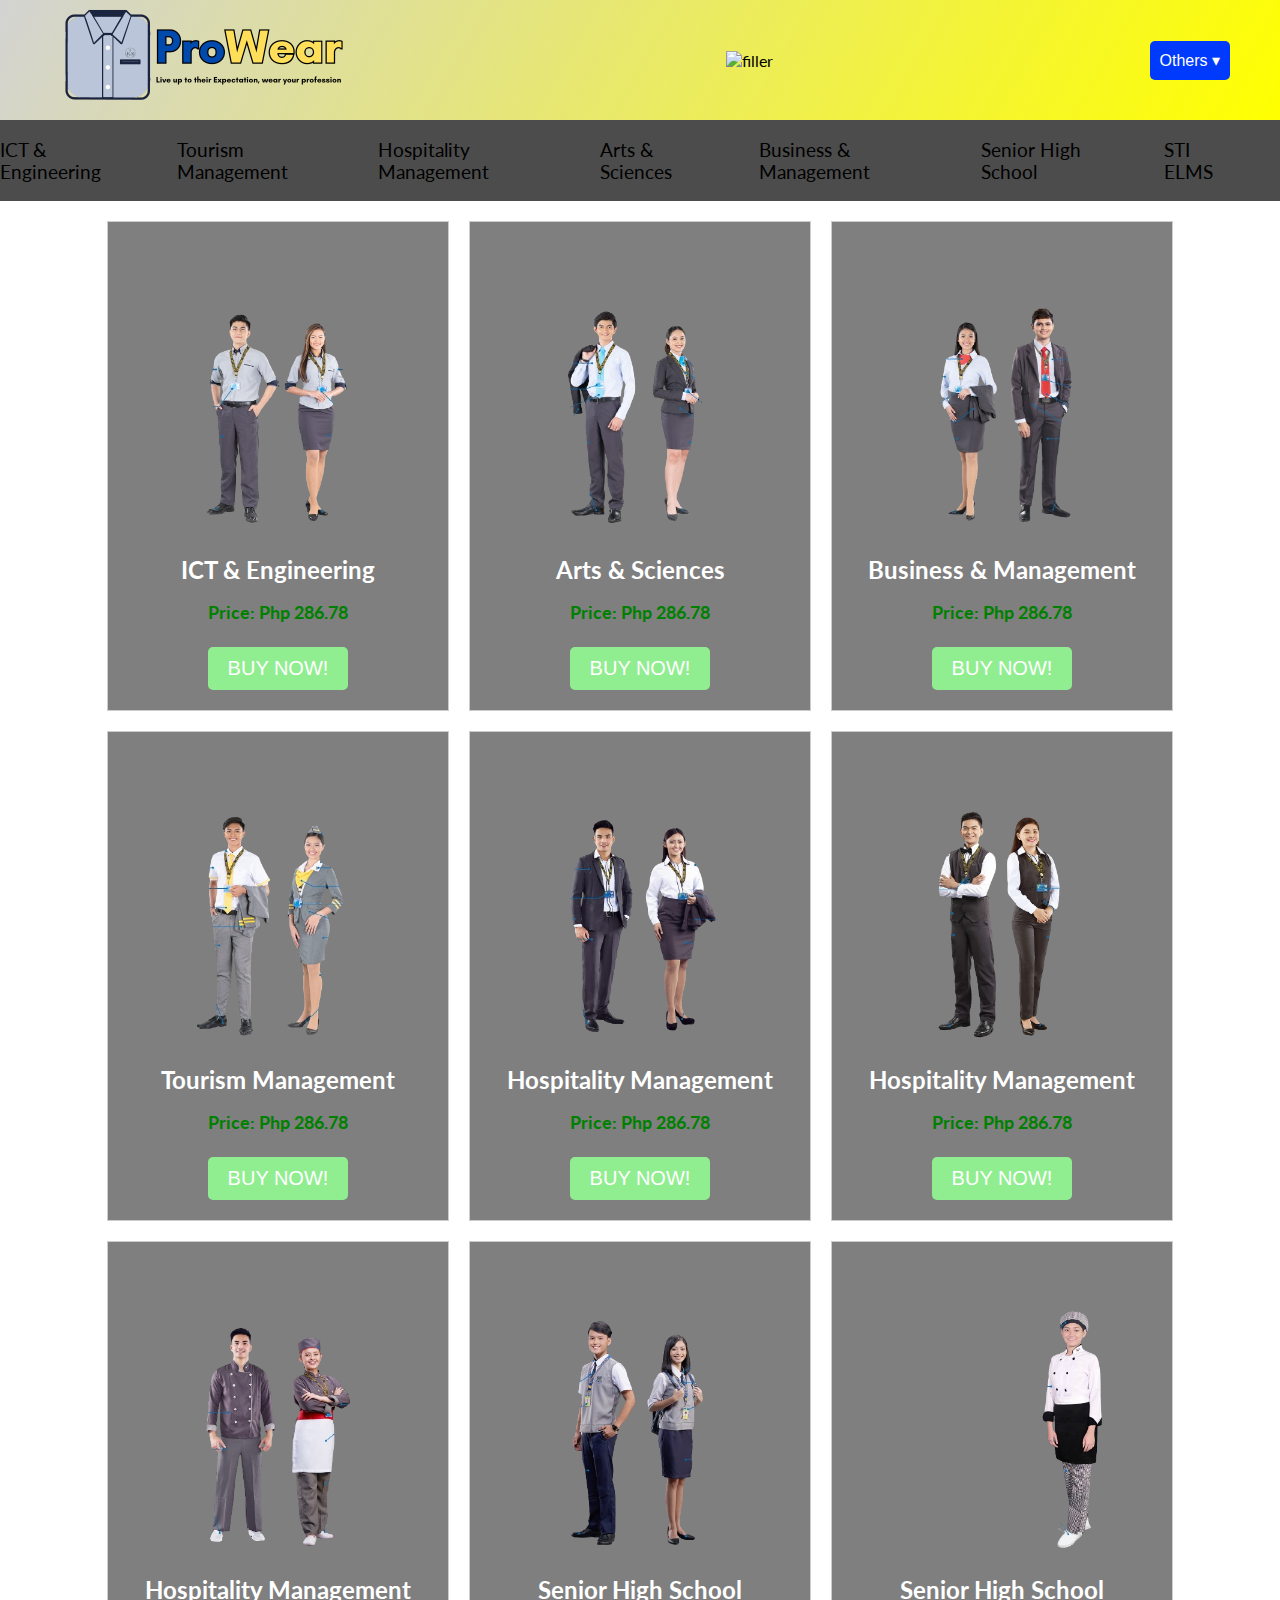
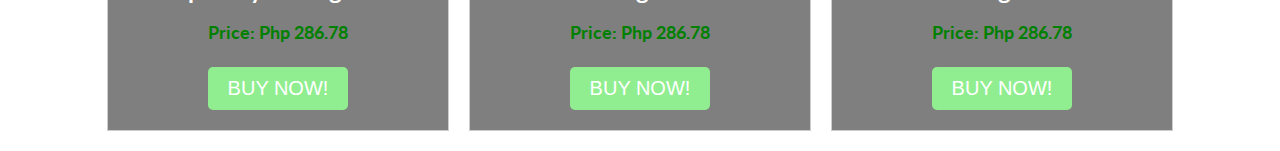
==== index.html @ 151feed0 "Add files via upload" ====
<!DOCTYPE html>
<html lang="en">
<head>
    <meta charset="UTF-8">
    <meta name="viewport" content="width=device-width, initial-scale=1.0">
    <link rel="preconnect" href="https://fonts.googleapis.com">
    <link rel="preconnect" href="https://fonts.gstatic.com" crossorigin>
    <link href="https://fonts.googleapis.com/css2?family=Lato:ital,wght@0,100;0,300;0,400;0,700;0,900;1,100;1,300;1,400;1,700;1,900&display=swap" rel="stylesheet">
    <link rel="stylesheet" href="style.css">
    <link rel="stylesheet" href="master.css">
    <title>ProWear</title>
</head>
<body>
    <nav id="nav">
        <div class="navTop">
            <div class="navItem">
                <img src="./img/pWlogo.png" alt="ProWear Logo">
            </div>
            <div class="navMid">
                <img src="./img/filler.png" alt ="filler"></img>
            </div>
            <div class="navItem dropdown">
                <button class="dropbtn">Others &#9662;</button>
                <div class="dropdown-content">
                    <a href="gatepass.html">Request for a GatePass</a>
                    <a href="aboutUs.html">About Us</a>
                    <a href="login.html">Logout</a>
                </div>
            </div>
        </div>
    </nav>
        <style>
            .menuItem a {
                text-decoration: none; /* Remove underline */
                color: inherit; /* Inherit color from parent */
            }
        
            .menuItem a:hover {
                text-decoration: none; /* Remove underline on hover */
                color: inherit; /* Inherit color from parent on hover */
            }
        </style>


        <div class="navBottom">
<h3 class="menuItem"><a href="ICT.html">ICT & Engineering</a></h3>
<h3 class="menuItem"><a href="TM.HTML">Tourism Management</a></h3>
<h3 class="menuItem"><a href="HM.HTML">Hospitality Management</a></h3>
<h3 class="menuItem"><a href="ARTSSC.html">Arts & Sciences</a></h3>
<h3 class="menuItem"><a href="BM.HTML">Business & Management</a></h3>
<h3 class="menuItem"><a href="SHS.html">Senior High School</a></h3>
<h3 class="menuItem"><a href="https://elms.sti.edu/site/not_logged_in?from=%2Fuser_dashboard&log_in_required=true">STI ELMS</a></h3>
        </div>
    </nav>
    <div class="items">
        <div class="item">
            <img src="./img/ICT_ENG.png" alt="ICT & Engineering" class="itemImg">
            <h1 class="itemTitle">ICT & Engineering</h1>
            <h2 class="itemPrice">Price: Php 286.78</h2>
            <a href="BUY.html">
            <button class="buyButton">BUY NOW!</button>
            </a>
        </div>
        <div class="item">
          
            <img src="./img/ARTS_SC.png" alt="Arts & Sciences" class="itemImg">
            <h1 class="itemTitle">Arts & Sciences</h1>
            <h2 class="itemPrice">Price: Php 286.78</h2> 
        <a href="BUY.html">
            <button class="buyButton">BUY NOW!</button>
        </a>
        </div>
        <div class="item">
            
            <img src="./img/BMMA.png" alt="Business & Management" class="itemImg">
            <h1 class="itemTitle">Business & Management</h1>
            <h2 class="itemPrice">Price: Php 286.78</h2>
        <a href="BUY.html">
            <button class="buyButton">BUY NOW!</button>
        </a>
        </div>
        <div class="item">
           
            <img src="./img/TM.png" alt="Tourism Management" class="itemImg">
            <h1 class="itemTitle">Tourism Management</h1>
            <h2 class="itemPrice">Price: Php 286.78</h2>
        <a href="BUY.html">
            <button class="buyButton">BUY NOW!</button>
        </a>
        </div>
        <div class="item">
           
            <img src="./img/HM.png" alt="Business & Management" class="itemImg">
            <h1 class="itemTitle">Hospitality Management</h1>
            <h2 class="itemPrice">Price: Php 286.78</h2>
        <a href="BUY.html">
            <button class="buyButton">BUY NOW!</button>
        </a>
        </div>
        <div class="item">
            <img src="./img/HM1.png" alt="Business & Management" class="itemImg">
            <h1 class="itemTitle">Hospitality Management</h1>
            <h2 class="itemPrice">Price: Php 286.78</h2>
        <a href="BUY.html">
            <button class="buyButton">BUY NOW!</button>
        </a>
        </div>
        <div class="item">
          
            <img src="./img/HM3.png" alt="Business & Management" class="itemImg">
            <h1 class="itemTitle">Hospitality Management</h1>
            <h2 class="itemPrice">Price: Php 286.78</h2> 
        <a href="BUY.html">
            <button class="buyButton">BUY NOW!</button>
        </a>
        </div>
        <div class="item">
            <img src="./img/SHS.png" alt="Senior High School" class="itemImg">
            <h1 class="itemTitle">Senior High School</h1>
            <h2 class="itemPrice">Price: Php 286.78</h2>
        <a href="BUY.html">
            <button class="buyButton">BUY NOW!</button>
        </a>
        </div>
        <div class="item">
         
            <img src="./img/SHSKTCH.png" alt="Business & Management" class="itemImg">
            <h1 class="itemTitle">Senior High School</h1>
            <h2 class="itemPrice">Price: Php 286.78</h2>   
        <a href="BUY.html">
            <button class="buyButton">BUY NOW!</button>
        </a>
        </div>
    </div>
</body>
</html>
---- style.css ----
body {
    font-family: "Lato", sans-serif;
    padding: 0;
    margin: 0;
    background-image: url(https://www.sti.edu/cms/images/school/all/orca.jpg);
    background-size: cover; /* Ensure the background image covers the entire body */
    background-position: center; /* Center the background image */
}

nav {
    background:linear-gradient(120deg, lightgray,yellow);
    color: black;
    padding: 20px 50px;
}

.navMid{
    align-items: center;
    background-position: center;
    background-size: cover;

}

.navTop {
    display: flex;
    align-items: center;
    justify-content: space-between;
    height:80px;

}

.limitedOfferContainer {
    position: relative;
    display: inline-block; /* Ensure the container only takes up the necessary width */
}

.limitedOffer {
    display: block;
    position: relative;
    z-index: 1; /* Ensure the text appears above the box */
    background-color: #003bfd; /* Box background color */
    color: white; /* Text color */
    padding: 10px; /* Adjust padding as needed */
    border-radius: 5px; /* Rounded corners for the box */
    text-decoration: none; /* Remove underline from the link */
    text-align: center; /* Center the text */
}

.limitedOffer:hover {
    background-color: #001e6b; /* Change box background color on hover */
}

.limitedOffer img {
    position: absolute;
    bottom: -10px; /* Adjust the distance between text and image */
    left: 50%;
    transform: translateX(-50%); /* Center the image horizontally */
}

@keyframes glow {
    0% { text-shadow: 0 0 10px rgba(255,255,255,0.7); }
    50% { text-shadow: 0 0 20px rgba(255,255,255,0.9), 0 0 30px rgba(255,255,255,0.5); }
    100% { text-shadow: 0 0 10px rgba(255,255,255,0.7); }
}

.navBottom {
    display: flex;
    align-items: center;
    justify-content: center;
    position: relative; /* Position relative for pseudo-element */
    z-index: 1; /* Ensure it's above the pseudo-element */
}

.navBottom::before {
    content: "";
    position: absolute;
    top: 0;
    left: 0;
    width: 100%;
    height: 100%;
    background: linear-gradient(rgba(0, 0, 0, 0.7), rgba(0, 0, 0, 0.7)); /* Transparent black gradient */
    z-index: -1; /* Ensure it's behind the content */
}

.menuItem {
    margin-right: 50px;
    cursor: pointer;
    color: white; /* Change font color to white */
    font-weight: 400;
    animation: glow 1.5s infinite alternate; /* Apply animation */
    transition: color 0.3s; /* Add transition effect for color change */
}

.menuItem a {
    text-decoration: none; /* Remove underline */
    color: inherit; /* Inherit color from parent */
}

.menuItem:hover {
    color: yellow; /* Change font color to yellow on hover */
    animation: none; /* Remove animation on hover */
}

/* Animation keyframes for glowing effect */
@keyframes glow {
    0% { text-shadow: 0 0 10px rgba(255,255,255,0.7); }
    50% { text-shadow: 0 0 20px rgba(255,255,255,0.9), 0 0 30px rgba(255,255,255,0.5); }
    100% { text-shadow: 0 0 10px rgba(255,255,255,0.7); }
}


/* Animation keyframes for glowing effect */
@keyframes glow {
    0% { text-shadow: 0 0 10px rgba(255,255,255,0.7); }
    50% { text-shadow: 0 0 20px rgba(255,255,255,0.9), 0 0 30px rgba(255,255,255,0.5); }
    100% { text-shadow: 0 0 10px rgba(255,255,255,0.7); }
}

.items {
    display: flex;
    flex-wrap: wrap;
    justify-content: center;
    gap: 20px; /* Add space between items */
    padding: 20px; /* Add padding around items */
}

.item {
    width: 300px; /* Set width of each item */
    border: 1px solid black; /* Add border for clarity */
    padding: 20px; /* Add padding within items */
    text-align: center; /* Center align text */
}

.itemImg {
    max-width: 100%;
    height: auto;
}

.itemTitle {
    font-size: 24px;
    margin-top: 10px;
}

.itemPrice {
    font-size: 18px;
    color: green;
    margin-top: 10px;
}

.buyButton {
    padding: 10px 20px;
    background-color: green;
    color: white;
    border: none;
    border-radius: 5px;
    font-size: 20px;
    cursor: pointer;
    margin-top: 10px;
}

.item {
    width: 300px;
    border: 1px solid #ccc; 
    padding: 20px; 
    text-align: center; 
    background: rgba(0, 0, 0, 0.5);
    color: white; 
}

.menuItem {
    margin-right: 50px;
    cursor: pointer;
    color: black;
    font-weight: 400;
    position: relative;
}

.menuItem::after {
    content: "";
    position: absolute;
    bottom: -4px;
    left: 0;
    width: 0;
    height: 4px;
    background-color: blue; /* Adjust color as needed */
    transition: width 0.3s ease; /* Transition effect */
}

.menuItem:hover::after {
    width: 100%; /* Expand the line on hover */
}

.buyButton {
    padding: 10px 20px;
    background-color: lightgreen; /* Change to light green */
    color: white;
    border: none;
    border-radius: 5px;
    font-size: 20px;
    cursor: pointer;
    margin-top: 10px;
    position: relative;
    overflow: hidden;
    transition: background-color 0.3s; /* Transition effect for background color */
}

.buyButton::before {
    content: "";
    position: absolute;
    background: none; /* Remove white-ish overlay */
    top: 50%;
    left: 50%;
    width: 300%;
    height: 300%;
    border-radius: 50%;
    z-index: 0;
    transition: width 0.3s, height 0.3s, top 0.3s, left 0.3s; /* Transition effect for overlay */
    transform: translate(-50%, -50%);
}

.buyButton:hover {
    background-color: green; /* Change to fully green on hover */
}

.buyButton:hover::before {
    width: 0;
    height: 0;
    top: 50%;
    left: 50%;
}


/* Styles for the dropdown button and menu */
.dropdown {
    position: relative;
    display: inline-block;
    z-index: 10; /* Ensure the dropdown is in front of other elements */
}

.dropbtn {
    background-color: #003bfd;
    color: white;
    padding: 10px;
    font-size: 16px;
    border: none;
    cursor: pointer;
    border-radius: 5px;
    text-align: center;
}

.dropdown-content {
    display: none;
    position: absolute;
    background-color: white;
    min-width: 160px;
    box-shadow: 0px 8px 16px 0px rgba(0,0,0,0.2);
    z-index: 20; /* Ensure the dropdown content is in front of other elements */
    border-radius: 5px;
    overflow: hidden;
}

.dropdown-content a {
    color: black;
    padding: 12px 16px;
    text-decoration: none;
    display: block;
}

.dropdown-content a:hover {
    background-color: #f1f1f1;
}

.dropdown:hover .dropdown-content {
    display: block;
}

.dropdown:hover .dropbtn {
    background-color: #001e6b
}
---- master.css ----
.container{
    animation: transitionIn 1s ease-out forwards;
    transform-origin: center bottom;
    perspective: 1000px;
}

@keyframes transitionIn {
    0% {
        opacity: 0;
        transform: rotateX(-90deg) translateY(50px) scale(0.2);
    }
    50% {
        opacity: 1;
        transform: rotateX(10deg) translateY(0) scale(1.1);
    }
    100% {
        opacity: 1;
        transform: rotateX(0deg) translateY(0) scale(1);
    }
}
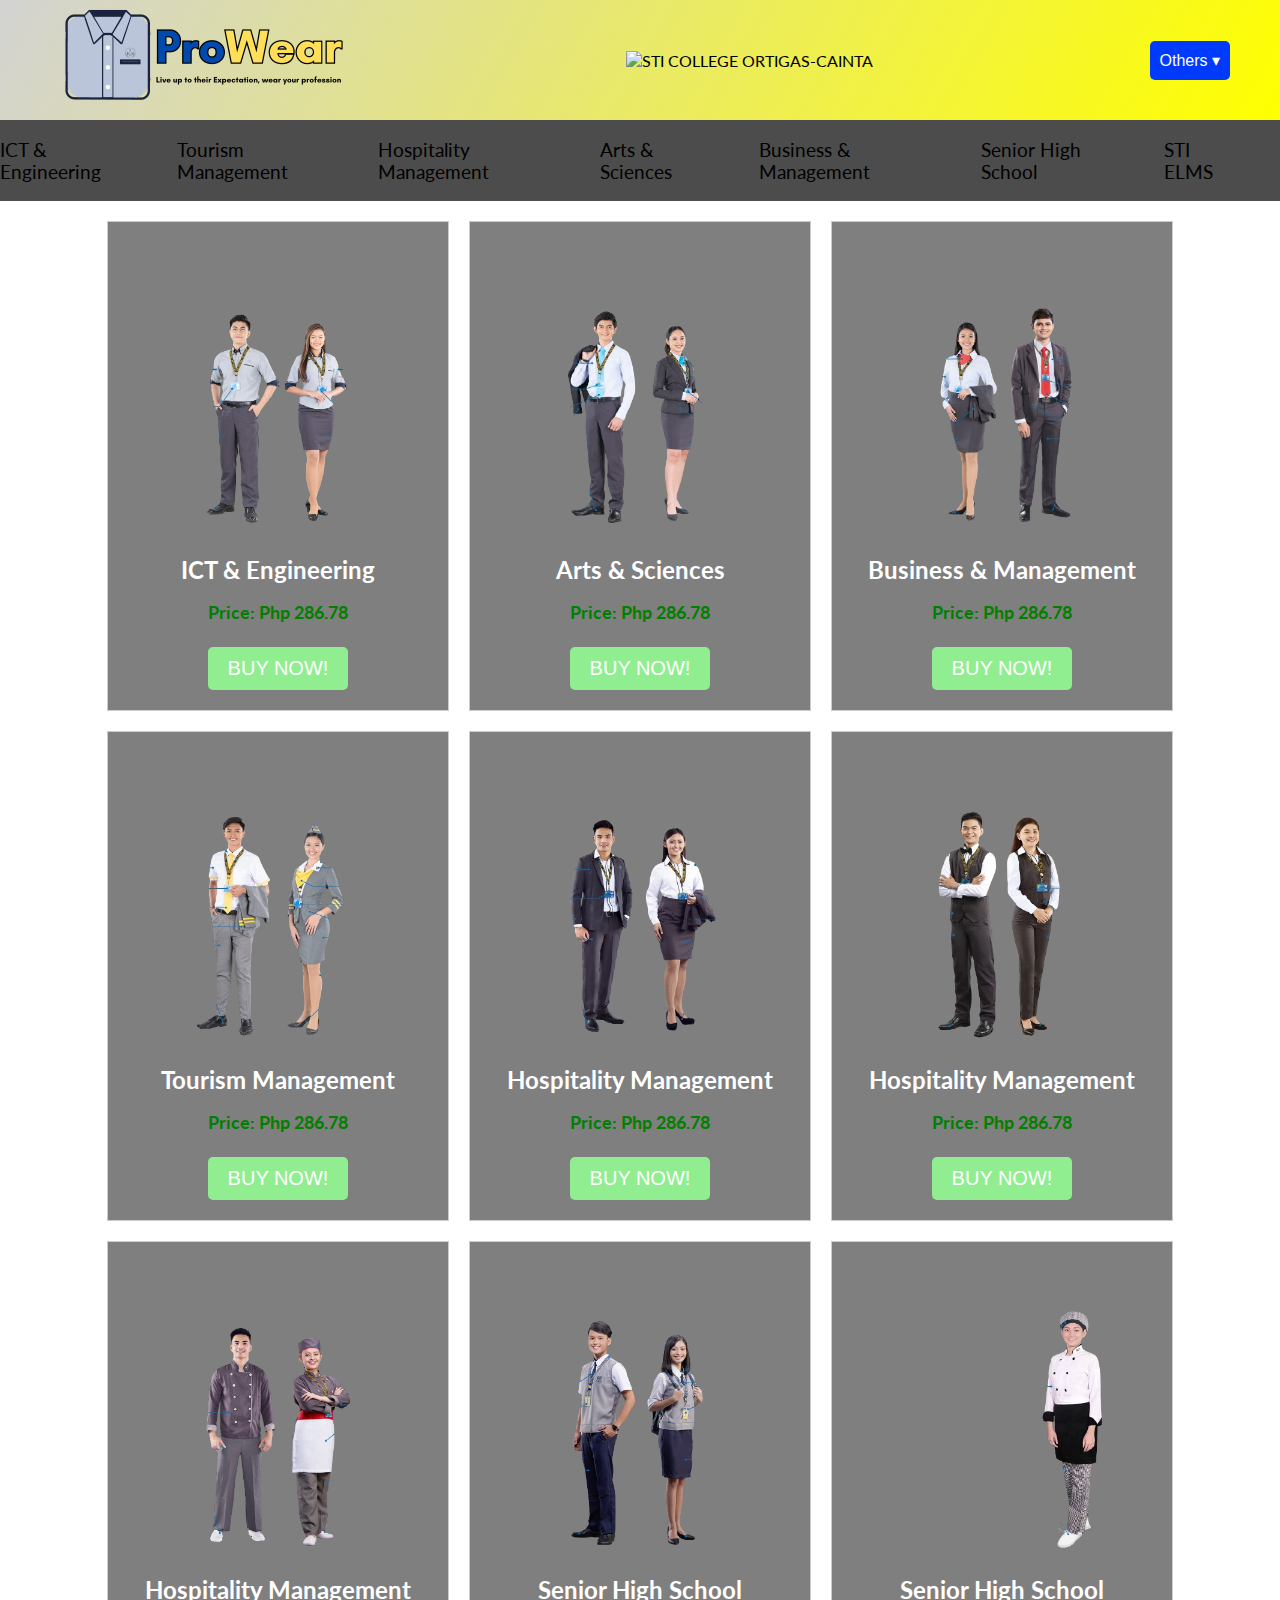
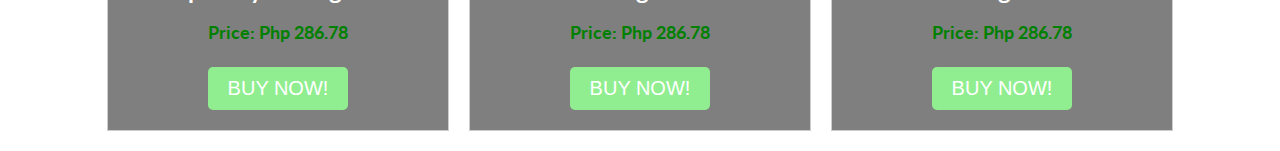
==== commit aafac7e1: "index.html" ====
--- a/index.html
+++ b/index.html
@@ -17,7 +17,7 @@
                 <img src="./img/pWlogo.png" alt="ProWear Logo">
             </div>
             <div class="navMid">
-                <img src="./img/filler.png" alt ="filler"></img>
+                <img src="./img/filler.png" alt ="STI COLLEGE ORTIGAS-CAINTA">
             </div>
             <div class="navItem dropdown">
                 <button class="dropbtn">Others &#9662;</button>
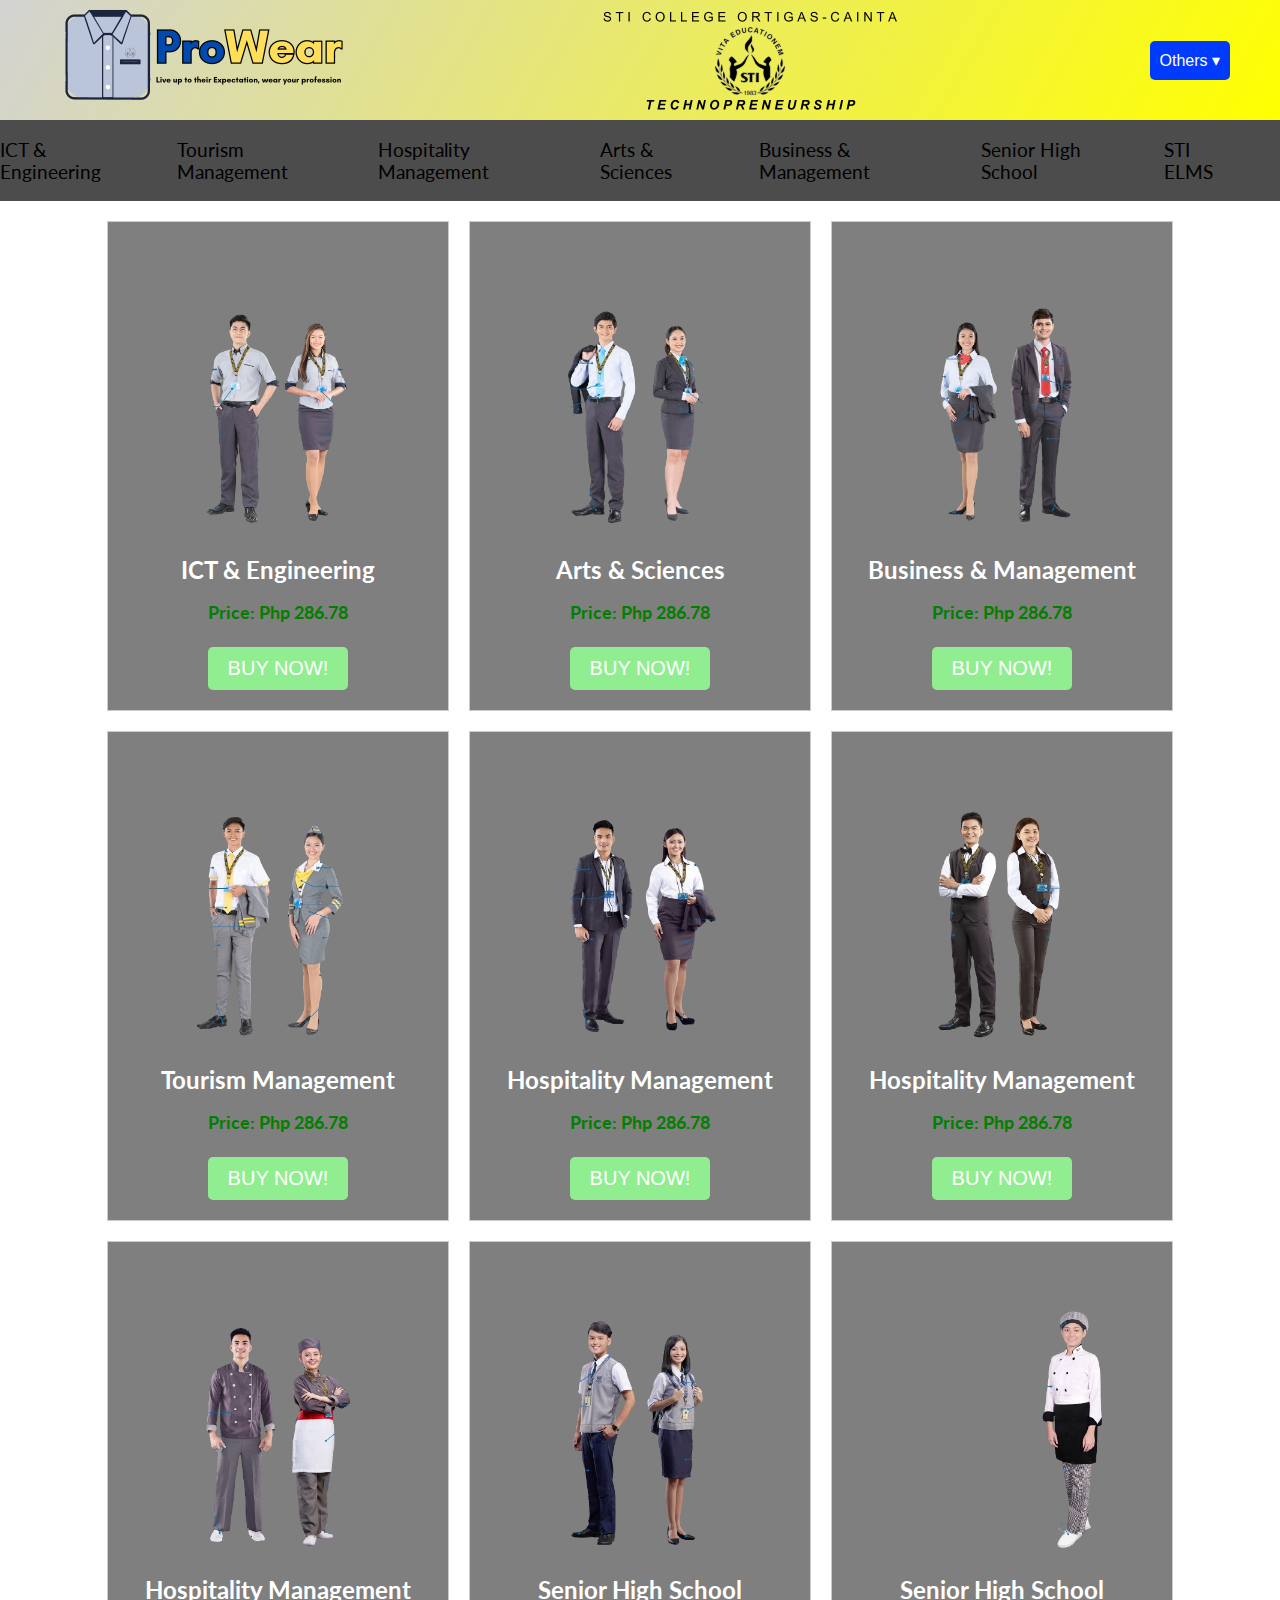
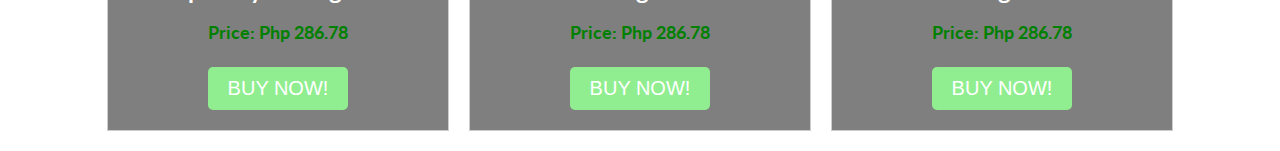
==== commit b9b48f48: "index.html" ====
--- a/index.html
+++ b/index.html
@@ -17,7 +17,7 @@
                 <img src="./img/pWlogo.png" alt="ProWear Logo">
             </div>
             <div class="navMid">
-                <img src="./img/filler.png" alt ="STI COLLEGE ORTIGAS-CAINTA">
+                <img src="midNav.png" alt ="STI COLLEGE ORTIGAS-CAINTA">
             </div>
             <div class="navItem dropdown">
                 <button class="dropbtn">Others &#9662;</button>
--- a/style.css
+++ b/style.css
@@ -275,4 +275,8 @@
 
 .dropdown:hover .dropbtn {
     background-color: #001e6b
-}+}
+
+@media only screen and (max-width: 600px) {
+  /* CSS styles specific to small screens */
+}
